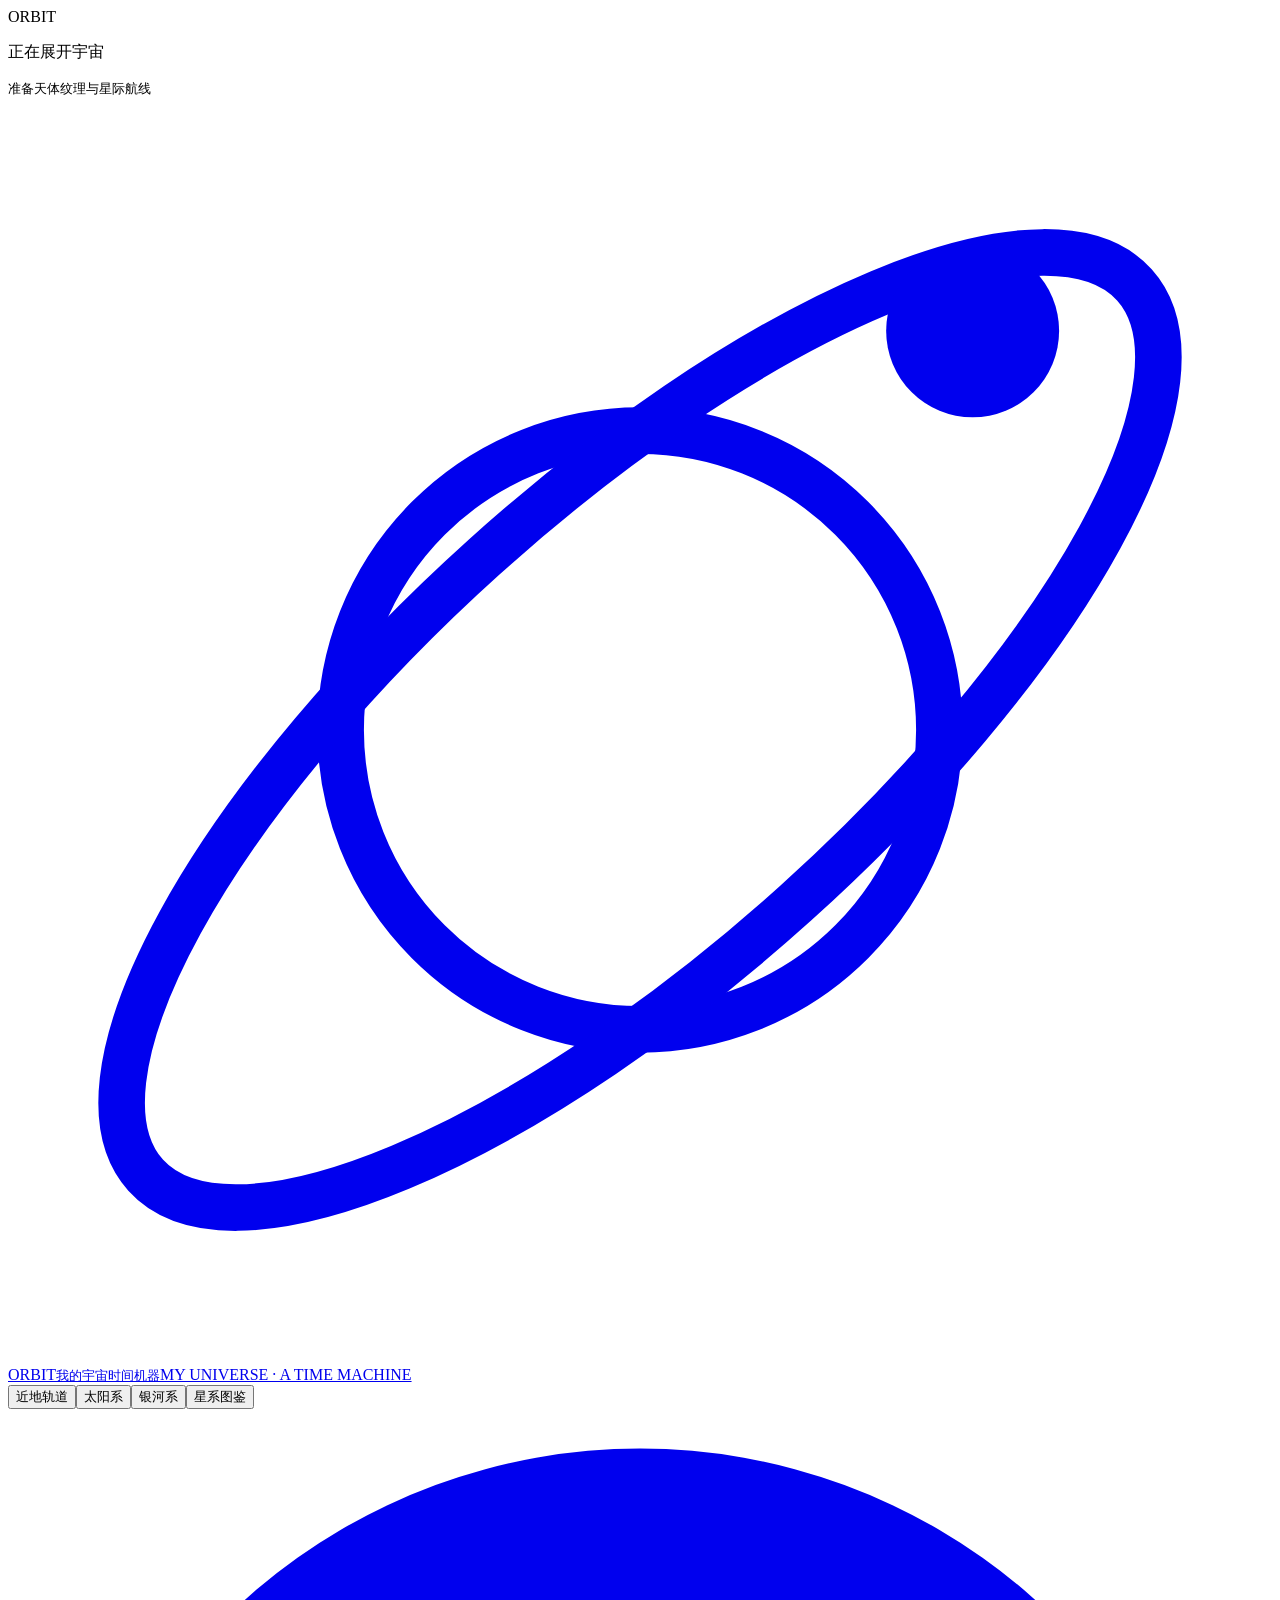
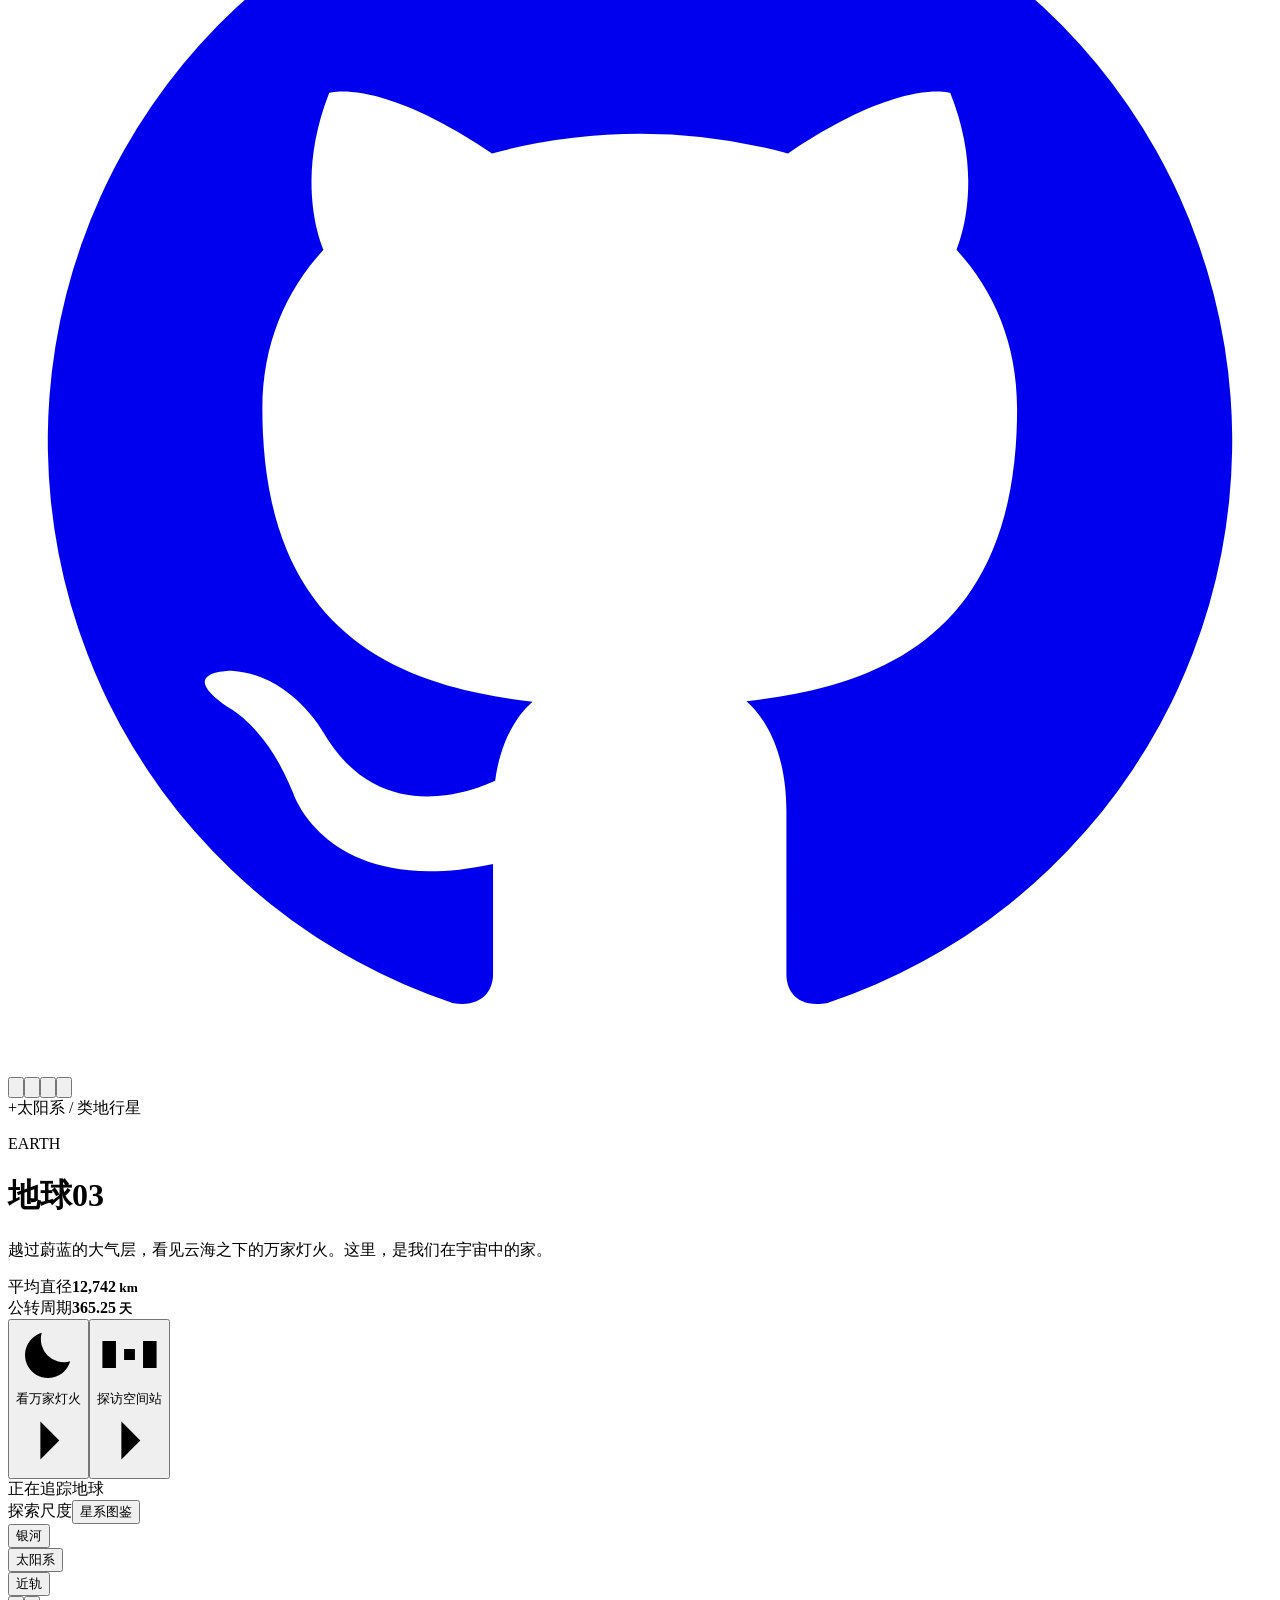
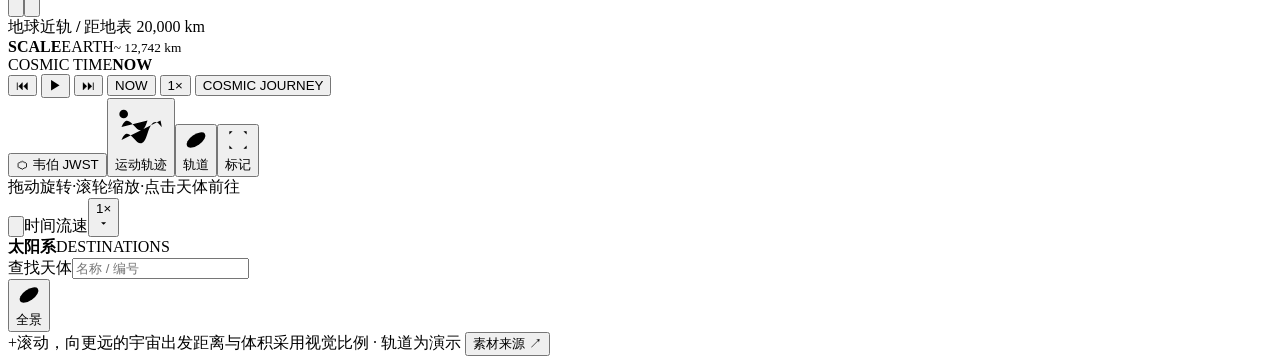
==== src/shell.html @ e66244e2 "feat: ORBIT 2.0 — 银河系尺度太阳系运动 · 地球地质历史时间轴 · 宇宙时间机器（初始提交）" ====
<!doctype html>
<html lang="zh-CN">
<head>
  <meta charset="utf-8">
  <meta name="viewport" content="width=device-width, initial-scale=1, viewport-fit=cover">
  <meta name="theme-color" content="#05090e">
  <meta name="description" content="我的 ORBIT · 宇宙时间机器。在空间与时间两个维度探索宇宙：从地球近景到太阳系、银河系与深空，拖动 COSMIC TIME 穿越地球 46 亿年历史。Explore the Universe. Sense the Earth.">
  <meta name="google-adsense-account" content="ca-pub-7122901138309816">
  <title>我的 ORBIT · 宇宙时间机器</title>
  <style>/* INLINE_CSS */</style>
</head>
<body>
  <div id="universe" aria-label="三维太空视图，拖动旋转，滚轮缩放" tabindex="0"></div>
  <div class="vignette" aria-hidden="true"></div>
  <div id="labels" aria-hidden="true"></div>
  <div id="loading" role="status"><div class="load-mark">O<span>R</span>BIT</div><p id="load-text">正在展开宇宙</p><div class="load-track"><i id="load-progress"></i></div><small>准备天体纹理与星际航线</small></div>
  <div id="error" role="alert" hidden><h1>星空暂时无法展开</h1><p id="error-message"></p><button onclick="location.reload()">重新加载</button></div>
  <header class="topbar ui">
    <a class="brand" href="#" id="home" aria-label="返回地球"><svg viewBox="0 0 38 38" fill="none" aria-hidden="true"><circle cx="19" cy="19" r="9" stroke="currentColor" stroke-width="1.4"/><ellipse cx="19" cy="19" rx="20" ry="7" transform="rotate(-42 19 19)" stroke="currentColor" stroke-width="1.4"/><circle cx="29" cy="7" r="2.6" fill="currentColor"/></svg><span>ORBIT<small>我的宇宙时间机器</small><span class="brand-english">MY UNIVERSE · A TIME MACHINE</span></span></a>
    <nav class="scenes" aria-label="探索尺度"><button data-view="earth" class="active">近地轨道</button><button data-view="solar">太阳系</button><button data-view="galaxy">银河系</button><button data-view="local-group">星系图鉴</button></nav>
<div class="header-right"><a class="icon-button github-link" href="https://github.com/ryh842487118-bot/orbit" target="_blank" rel="noopener noreferrer" aria-label="查看 GitHub 源码（新标签页）" title="GitHub · 查看源码"><svg viewBox="0 0 24 24" aria-hidden="true"><path fill="currentColor" stroke="none" d="M12 .75a11.25 11.25 0 0 0-3.56 21.92c.56.1.77-.24.77-.54v-2.1c-3.13.68-3.79-1.33-3.79-1.33-.51-1.3-1.25-1.65-1.25-1.65-1.02-.7.08-.69.08-.69 1.13.08 1.73 1.16 1.73 1.16 1 1.72 2.63 1.22 3.27.93.1-.73.39-1.22.71-1.5-2.5-.29-5.13-1.25-5.13-5.56 0-1.23.44-2.23 1.16-3.02-.12-.28-.5-1.43.11-2.98 0 0 .95-.3 3.09 1.15a10.77 10.77 0 0 1 5.62 0c2.14-1.45 3.08-1.15 3.08-1.15.62 1.55.23 2.7.12 2.98.72.79 1.15 1.79 1.15 3.02 0 4.32-2.63 5.27-5.14 5.55.4.35.76 1.03.76 2.08v3.11c0 .3.2.65.78.54A11.25 11.25 0 0 0 12 .75Z"/></svg></a><button class="icon-button" id="wallpaper" aria-label="壁纸模式：隐藏所有界面，双击画面恢复" title="壁纸模式 · 双击画面恢复（I）"><svg viewBox="0 0 24 24" aria-hidden="true"><rect x="3" y="3" width="18" height="18" rx="3"/><circle cx="8" cy="8" r="1.5"/><path d="m3 17 5-5 4 4 4-6 5 7"/></svg></button><button class="icon-button" id="fullscreen" aria-label="切换全屏" title="全屏（F）"><svg viewBox="0 0 24 24"><path d="M8 3H3v5m13-5h5v5M3 16v5h5m13-5v5h-5"/></svg></button><button class="icon-button" id="settings-button" aria-label="打开设置" title="设置"><svg viewBox="0 0 24 24" aria-hidden="true"><path d="M4 6h16M4 12h16M4 18h16"/><circle cx="9" cy="6" r="2" fill="currentColor"/><circle cx="15" cy="12" r="2" fill="currentColor"/><circle cx="9" cy="18" r="2" fill="currentColor"/></svg></button><button class="icon-button" id="help-button" aria-label="打开操作说明" title="操作说明（?）"><svg viewBox="0 0 24 24"><circle cx="12" cy="12" r="9"/><path d="M9.5 8.5a2.5 2.5 0 0 1 5 .5c0 2-2.5 2-2.5 4m0 3h.01"/></svg></button></div>
  </header>
  <main class="info-panel ui" id="info-panel">
    <div class="eyebrow"><span class="tiny-cross">+</span><span id="info-category">太阳系 / 类地行星</span></div>
    <p id="info-en" class="object-en">EARTH</p>
    <h1 id="info-name">地球<span class="object-index">03</span></h1>
    <p id="info-description" class="description">越过蔚蓝的大气层，看见云海之下的万家灯火。这里，是我们在宇宙中的家。</p>
    <div class="evidence-row"><span id="info-evidence" hidden></span><a id="info-source" target="_blank" rel="noopener noreferrer" hidden></a></div>
    <div class="stats"><div><span id="stat-label-1">平均直径</span><strong id="stat-value-1">12,742<small> km</small></strong></div><div><span id="stat-label-2">公转周期</span><strong id="stat-value-2">365.25<small> 天</small></strong></div></div>
    <div class="context-actions" id="earth-actions"><button id="night-view"><svg viewBox="0 0 24 24"><path d="M20 14.5A8.5 8.5 0 0 1 9.5 4a8.5 8.5 0 1 0 10.5 10.5Z"/></svg>看万家灯火<svg viewBox="0 0 24 24"><path d="m9 5 7 7-7 7"/></svg></button><button id="station-view"><svg viewBox="0 0 24 24"><path d="M10 10h4v4h-4zM2 7h5v10H2zM17 7h5v10h-5zM7 12h3m4 0h3M12 7v3m0 4v3"/></svg>探访空间站<svg viewBox="0 0 24 24"><path d="m9 5 7 7-7 7"/></svg></button></div>
    <div id="jwst-actions" hidden><button id="jwst-deploy" aria-pressed="true">收拢模型 <span>↙</span></button><small id="jwst-deployment-status">十八片曲面镜 · 五层隔热薄膜 · 比例与轨道示意</small></div>
    <div class="observation"><span class="status-dot"></span><span id="observation-text">正在追踪地球</span></div>
    <div class="deep-space-actions" id="deep-space-actions" hidden><button id="galaxy-return">↖ 所属星系</button><button id="system-overview">恒星系全景</button><button id="group-return">星系图鉴 ↗</button></div>
  </main>
  <aside class="scale-control ui" aria-label="缩放控制"><span class="rail-title">探索尺度</span><button class="scale-waypoint" data-view="local-group" title="打开星系图鉴"><span>星系图鉴</span><i></i></button><div class="scale-line"></div><button class="scale-waypoint" data-view="galaxy" title="前往银河系"><span>银河</span><i></i></button><div class="scale-line"><b id="scale-indicator"></b></div><button class="scale-waypoint" data-view="solar" title="缩小到太阳系"><span>太阳系</span><i></i></button><div class="scale-line"></div><button class="scale-waypoint active" data-view="earth" title="返回地球"><span>近轨</span><i></i></button><div class="zoom-controls"><button class="icon-button" id="zoom-in" aria-label="放大" title="放大（+）"><svg viewBox="0 0 24 24"><path d="M12 5v14M5 12h14"/></svg></button><button class="icon-button" id="zoom-out" aria-label="缩小" title="缩小（-）"><svg viewBox="0 0 24 24"><path d="M5 12h14"/></svg></button></div></aside>
  <div class="view-caption"><i></i><span id="view-caption">地球近轨</span><b> / </b><span id="view-distance">距地表 20,000 km</span></div>
  <footer class="bottom-ui ui">
    <div class="cosmic-bar" id="cosmic-bar">
      <div class="cosmic-scale" id="cosmic-scale"><b>SCALE</b><span id="scale-label">EARTH</span><small id="scale-hint">~ 12,742 km</small></div>
      <div class="cosmic-track-wrap">
        <div class="cosmic-head"><span class="cosmic-title">COSMIC TIME</span><b id="cosmic-readout">NOW</b></div>
        <div class="cosmic-track" id="cosmic-track" role="slider" aria-label="宇宙时间轴 · 拖动穿越地球历史" aria-valuemin="0" aria-valuemax="100" aria-valuenow="100" tabindex="0">
          <div class="cosmic-fill" id="cosmic-fill"></div>
          <div class="cosmic-thumb" id="cosmic-thumb"></div>
          <div class="cosmic-ticks" id="cosmic-ticks"></div>
        </div>
        <div class="cosmic-controls">
          <button class="icon-button" id="cosmic-back" aria-label="上一个关键时期" title="上一个关键时期">⏮</button>
          <button class="icon-button" id="cosmic-play" aria-label="播放宇宙时间" title="播放 / 暂停宇宙时间">▶</button>
          <button class="icon-button" id="cosmic-forward" aria-label="下一个关键时期" title="下一个关键时期">⏭</button>
          <button id="cosmic-now" title="回到现在">NOW</button>
          <button id="cosmic-speed" title="时间流速">1×</button>
          <button id="cosmic-journey" title="宇宙旅行：地球 → 太阳系 → 银河 → 地球历史">COSMIC JOURNEY</button>
        </div>
      </div>
    </div>
    <div class="control-row"><div class="layer-toggles"><button id="jwst-visit" title="探访詹姆斯·韦布太空望远镜">⬡ 韦伯 JWST</button><button id="toggle-trajectories" aria-pressed="false" title="查看太阳与八大行星的运动轨迹"><svg viewBox="0 0 24 24"><path d="M3 18c4-10 8 10 12-3s8 3 6-6M3 12c4-10 8 10 12-3"/><circle cx="4" cy="6" r="2"/></svg>运动轨迹</button><button id="toggle-orbits" aria-pressed="true"><svg viewBox="0 0 24 24"><ellipse cx="12" cy="12" rx="10" ry="5" transform="rotate(-35 12 12)"/><circle cx="12" cy="12" r="2"/></svg><span>轨道</span></button><button id="toggle-labels" aria-pressed="true"><svg viewBox="0 0 24 24"><path d="M4 7V4h3m10 0h3v3M4 17v3h3m10 0h3v-3M8 8h8m-4 0v8m-3 0h6"/></svg><span>标记</span></button></div><div class="gesture-hint"><span>拖动旋转</span><i>·</i><span>滚轮缩放</span><i>·</i><span>点击天体前往</span></div><div class="time-control"><button class="icon-button" id="pause" aria-label="暂停天体运动" title="暂停（空格）"><svg viewBox="0 0 24 24"><path d="M9 5v14M15 5v14"/></svg></button><span>时间流速</span><button id="speed" title="切换演示时间流速">1×<svg viewBox="0 0 24 24"><path d="m8 10 4 4 4-4"/></svg></button></div></div>
    <div class="planet-dock" aria-label="选择天体"><div class="dock-title"><b id="dock-context">太阳系</b><span>DESTINATIONS</span></div><label class="destination-search"><span>查找天体</span><input id="destination-search" type="search" placeholder="名称 / 编号" aria-label="搜索天体名称或编号" autocomplete="off" spellcheck="false"></label><div class="planet-list" id="planet-list"></div><button id="overview" class="overview-button" title="太阳系全景"><svg viewBox="0 0 24 24"><circle cx="12" cy="12" r="2"/><ellipse cx="12" cy="12" rx="10" ry="5" transform="rotate(-35 12 12)"/></svg><span>全景</span></button></div>
    <div class="footer-meta"><span><span class="tiny-cross">+</span>滚动，向更远的宇宙出发</span><span>距离与体积采用视觉比例 · 轨道为演示 <button id="credits-button">素材来源 ↗</button></span></div>
  </footer>
  <aside class="history-panel" id="history-panel" hidden aria-live="polite">
    <button class="history-close icon-button" id="history-close" aria-label="关闭历史时期面板">×</button>
    <div class="eyebrow"><span class="tiny-cross">+</span><span id="history-eon">PHANEROZOIC</span></div>
    <p class="history-en" id="history-en">CRETACEOUS</p>
    <h2 id="history-name">白垩纪</h2>
    <p class="history-range" id="history-range">145 – 66 million years ago</p>
    <p class="history-desc" id="history-desc"></p>
    <div class="history-events" id="history-events"></div>
    <button class="primary" id="history-explore">进入该时期 <span>↗</span></button>
    <small class="history-note">历史可视化 · 近似示意，非精确复原；银河轨道为参数化近似</small>
  </aside>
  <div id="toast" role="status"></div>
  <div id="screen-mode-hint" role="status" aria-live="polite" aria-atomic="true"></div>
  <dialog id="settings-dialog" aria-labelledby="settings-title">
    <button class="dialog-close icon-button" data-close aria-label="关闭设置">×</button>
    <div class="eyebrow">ORBIT · PREFERENCES</div><h2 id="settings-title">设置</h2>
    <p>把宇宙，留在你的屏幕上。</p>
    <fieldset><legend>全局设置</legend>
      <label class="setting-row">深空颜色<input id="wallpaper-spaceColor" type="color" aria-label="深空颜色"></label>
      <label class="setting-row">深空星星<input id="wallpaper-starsVisible" type="checkbox" role="switch"></label>
      <label class="setting-row">显示卫星<input id="wallpaper-satellitesVisible" type="checkbox" role="switch"></label>
      <small>控制人造卫星与空间站的显示。</small>
      <label class="setting-row">显示轨道<input id="wallpaper-orbitsVisible" type="checkbox" role="switch"></label>
      <small>探索界面与全部屏幕模式共用；轨道开关与主页同步，也控制屏保轨迹的显示；天体特写内部始终隐藏轨道，不影响全局设置。</small>
    </fieldset>
    <fieldset><legend>屏幕模式</legend>
      <label class="setting-row">显示模式<select id="wallpaper-mode"><option value="universe">宇宙漫游</option><option value="focus">天体特写</option><option value="trajectory">轨迹屏保</option></select></label>
      <small id="wallpaper-mode-description"></small>
      <div data-wallpaper-composition>
        <label class="setting-row">渲染中心<select id="wallpaper-center"><option value="left">左侧</option><option value="middle">中间</option><option value="right">右侧</option></select></label>
      </div>
      <div data-wallpaper-mode="focus">
        <label class="setting-row">星体 / 星系<select id="wallpaper-selected"></select></label>
        <label class="setting-row">自动轮播<input id="wallpaper-autoplay" type="checkbox" role="switch"></label>
        <label class="setting-row">轮播间隔<select id="wallpaper-interval"><option value="5">5 秒</option><option value="10">10 秒</option><option value="15">15 秒</option><option value="30">30 秒</option><option value="60">60 秒</option><option value="120">120 秒</option></select></label>
        <small>单指旋转；三击天体或星系切换下一个，方向键可前后切换。双指仅缩放。</small>
      </div>
      <div data-wallpaper-mode="trajectory">
        <label class="setting-row">运动参照<select id="wallpaper-reference"><option value="galactic">银河参照 · 向前延伸</option><option value="solar">太阳参照 · 环绕运动</option></select></label>
        <label class="setting-row">轨迹长度<select id="wallpaper-trail"><option value="short">短轨迹</option><option value="long">长轨迹</option></select></label>
        <label class="setting-row">中心位置<select id="wallpaper-trajectoryCenter"><option value="left">左侧</option><option value="middle">中间</option><option value="right">右侧</option></select></label>
        <small>单指拖动调整朝向；双指捏合或滚轮缩放。三击画面依次切换：银河长轨迹 → 银河短轨迹 → 太阳长轨迹 → 太阳短轨迹。</small>
      </div>
    </fieldset>
    <p class="dialog-note">自动适应当前屏幕大小，横竖屏切换无需设置。模式、天体、颜色和构图自动保存在此浏览器。双击画面 / I / Esc 恢复界面；特写与轨迹屏保的双击会稍等片刻，以区分三击。开启系统“减少动态效果”时暂停特写自转、轨迹运动与自动轮播。</p>
    <div class="settings-actions"><button class="primary" id="wallpaper-start">进入屏幕模式 <span>↗</span></button>
    <button id="wallpaper-reset" class="settings-reset">恢复默认设置</button></div>
  </dialog>
  <dialog id="help-dialog"><button class="dialog-close icon-button" data-close aria-label="关闭">×</button><div class="eyebrow">FLIGHT MANUAL</div><h2>你的宇宙，由你探索</h2><p>从一颗星球出发，持续缩小，即可看见太阳系、银河与星系图鉴。选择星系后，底部会展开其中的恒星和行星目的地。银河目的地中还可探访旅行者 1 号；输入中文名、英文名或编号即可筛选目的地。星系图鉴包含分属不同星系群的已观测天体，空间布局为示意。</p><dl><dt>旋转视角</dt><dd>鼠标拖动 / 单指拖动</dd><dt>放大与缩小</dt><dd>鼠标滚轮 / 双指捏合 / + −</dd><dt>飞向天体</dt><dd>点击天体、天体标记或底部目的地</dd><dt>韦布模型</dt><dd>点击「韦布 JWST」探访望远镜，拖动旋转、滚轮缩放；使用展开／收拢按钮查看简化部署动画。</dd><dt>旅行者 1 号</dt><dd>在太阳系或银河目的地中选择「旅行者 1 号」，近看碟形天线与金唱片；「轨道」开关控制示意航迹。</dd><dt>运动轨迹</dt><dd>点击底部「运动轨迹」，切换银河／太阳参照及轨迹长度</dd><dt>宇宙时间 · COSMIC TIME</dt><dd>拖动底部时间轴穿越地球 46 亿年历史：拖动 / 点击 / 滚轮 / ←→ 键，▶ 播放，⏮⏭ 跳转关键时期，NOW 回到现在；银河视角下太阳系标记沿轨道随年份移动（参数化近似轨迹）。搜索「白垩纪」「Cretaceous」等可定位时间轴。</dd><dt>暂停与继续</dt><dd>空格键</dd><dt>回到地球</dt><dd>H 键</dd><dt>感知地球</dt><dd>切换「感知地球」，独立开启图层；点击地球事件可查看详情、放大观察</dd><dt>沉浸模式</dt><dd>F 键全屏；点击右上角壁纸按钮或按 I 隐藏全部界面，双击画面 / I / Esc 恢复。设置内可选择宇宙漫游、天体特写或轨迹屏保。单指旋转，双指缩放；天体特写中三击天体／星系切换下一个，方向键前后切换。轨迹屏保三击循环切换运动参照与长短轨迹。特写和轨迹屏保中的双击稍有延迟，以区分三击。深空颜色、星星与轨道开关全局通用，配置自动保存</dd></dl><p class="dialog-note">本作品是宇宙可视化演示。天体大小、距离、轨道速度和卫星比例经过调整，星系为程序生成的示意模型。河外虚构行星标注为「示意」，已确认的系外行星也使用艺术化表面，云层、地貌与海洋配色不代表已确认观测。旅行者 1 号的位置、姿态和航迹为示意，不是实时星历。</p><button class="primary" data-close>开始探索 <span>↗</span></button></dialog>
  <dialog id="credits-dialog"><button class="dialog-close icon-button" data-close aria-label="关闭">×</button><div class="eyebrow">CREDITS</div><h2>真实纹理，想象中的远行</h2><p>天体表面、地球夜景、云层与土星环纹理：<a href="https://www.solarsystemscope.com/textures/" target="_blank" rel="noopener noreferrer">Solar System Scope</a>，按 <a href="https://creativecommons.org/licenses/by/4.0/" target="_blank" rel="noopener noreferrer">CC BY 4.0</a> 使用。纹理经过实时光照与着色显示。</p><p>韦布望远镜为参考 NASA 公开结构资料制作的展示模型。十八片主镜、五层遮阳板和可逆部署动画用于科普；姿态、轨道和比例均为示意，收拢回放不代表在轨操作。</p><p>旅行者 1 号依据 NASA 公开结构资料制作，展示高增益天线、仪器舱、磁强计长杆、放射性同位素电源与金唱片；模型、位置和航迹均为示意。</p><p>三维引擎：<a href="https://threejs.org/" target="_blank" rel="noopener noreferrer">Three.js</a>（MIT）。卫星与国际空间站为简化几何模型；轨道和银河不用于真实导航或天文测量。</p><p>地球感知数据：Open-Meteo 当前天气模型、NASA EONET 热带风暴事件与 GDACS 台风预警。图层显示各数据源最近提供的记录；闪电为模拟演示。</p><p>我的 ORBIT · 宇宙时间：太阳系银河轨迹、地球历史时期与事件均为参数化可视化近似，不是精确星历或古地理复原；地质边界采用常用约值（ICS 精确值见 docs/DATA_SOURCES.md）。</p><button class="primary" data-close>回到星空 <span>↗</span></button></dialog>
  <script>/* INLINE_ASSETS */</script>
  <script>/* INLINE_JS */</script>
</body>
</html>
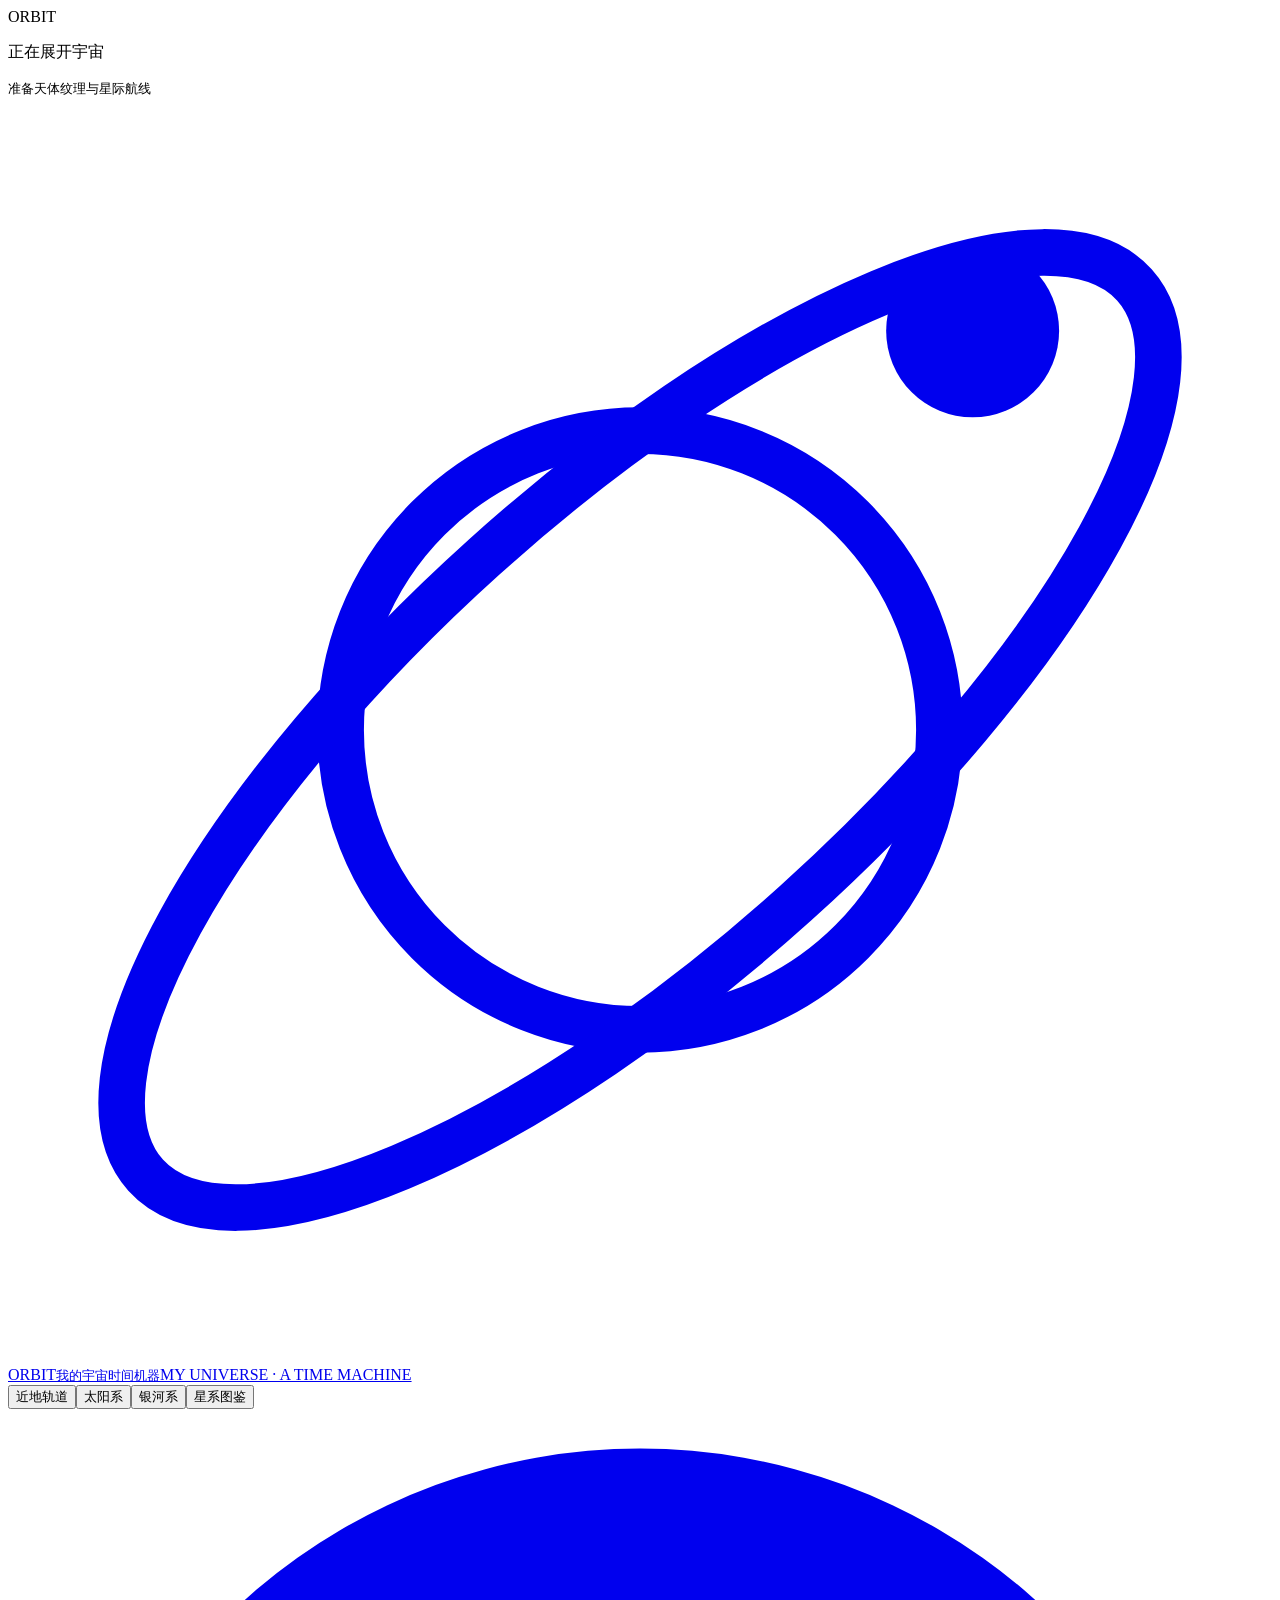
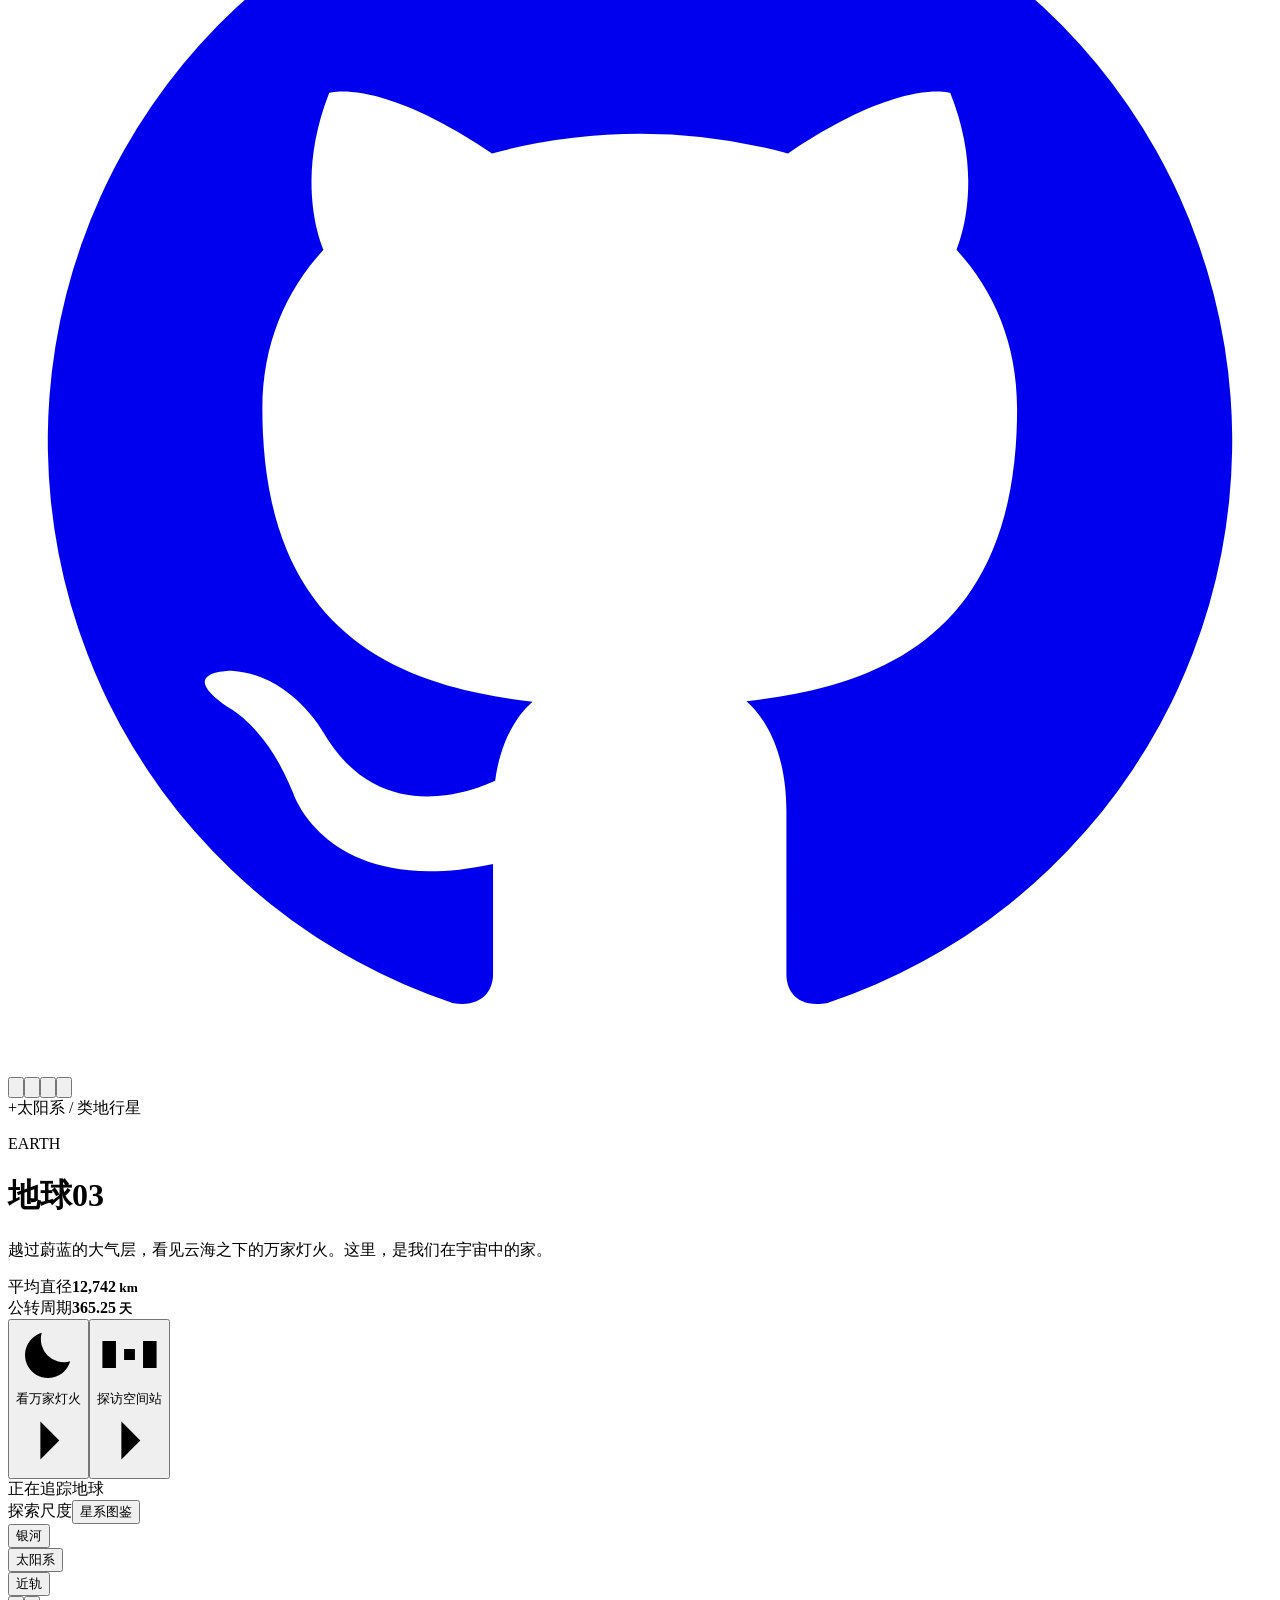
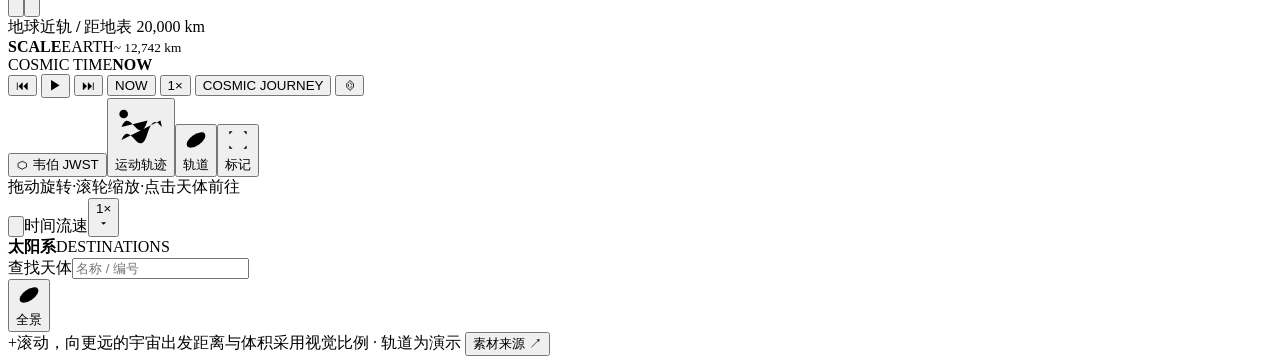
==== commit 1bfcfb40: "feat: add galactic solar motion and Earth geological timeline" ====
--- a/src/shell.html
+++ b/src/shell.html
@@ -26,6 +26,7 @@
     <h1 id="info-name">地球<span class="object-index">03</span></h1>
     <p id="info-description" class="description">越过蔚蓝的大气层，看见云海之下的万家灯火。这里，是我们在宇宙中的家。</p>
     <div class="evidence-row"><span id="info-evidence" hidden></span><a id="info-source" target="_blank" rel="noopener noreferrer" hidden></a></div>
+    <div class="earth-age-hud" id="earth-age-hud" hidden><span>EARTH AGE</span><b id="earth-age-value">NOW</b><i id="earth-surface-state">PRESENT EARTH</i></div>
     <div class="stats"><div><span id="stat-label-1">平均直径</span><strong id="stat-value-1">12,742<small> km</small></strong></div><div><span id="stat-label-2">公转周期</span><strong id="stat-value-2">365.25<small> 天</small></strong></div></div>
     <div class="context-actions" id="earth-actions"><button id="night-view"><svg viewBox="0 0 24 24"><path d="M20 14.5A8.5 8.5 0 0 1 9.5 4a8.5 8.5 0 1 0 10.5 10.5Z"/></svg>看万家灯火<svg viewBox="0 0 24 24"><path d="m9 5 7 7-7 7"/></svg></button><button id="station-view"><svg viewBox="0 0 24 24"><path d="M10 10h4v4h-4zM2 7h5v10H2zM17 7h5v10h-5zM7 12h3m4 0h3M12 7v3m0 4v3"/></svg>探访空间站<svg viewBox="0 0 24 24"><path d="m9 5 7 7-7 7"/></svg></button></div>
     <div id="jwst-actions" hidden><button id="jwst-deploy" aria-pressed="true">收拢模型 <span>↙</span></button><small id="jwst-deployment-status">十八片曲面镜 · 五层隔热薄膜 · 比例与轨道示意</small></div>
@@ -51,6 +52,7 @@
           <button id="cosmic-now" title="回到现在">NOW</button>
           <button id="cosmic-speed" title="时间流速">1×</button>
           <button id="cosmic-journey" title="宇宙旅行：地球 → 太阳系 → 银河 → 地球历史">COSMIC JOURNEY</button>
+          <button class="icon-button" id="cosmic-plates" aria-pressed="true" title="板块漂移：显示 GPlates 重建的板块运动方向（箭头长度为视觉放大，不代表实际距离比例）">⌬</button>
         </div>
       </div>
     </div>
@@ -64,6 +66,7 @@
     <p class="history-en" id="history-en">CRETACEOUS</p>
     <h2 id="history-name">白垩纪</h2>
     <p class="history-range" id="history-range">145 – 66 million years ago</p>
+    <div class="surface-state-row"><span>SURFACE STATE</span><b id="history-surface-state">PRESENT EARTH</b></div>
     <p class="history-desc" id="history-desc"></p>
     <div class="history-events" id="history-events"></div>
     <button class="primary" id="history-explore">进入该时期 <span>↗</span></button>
